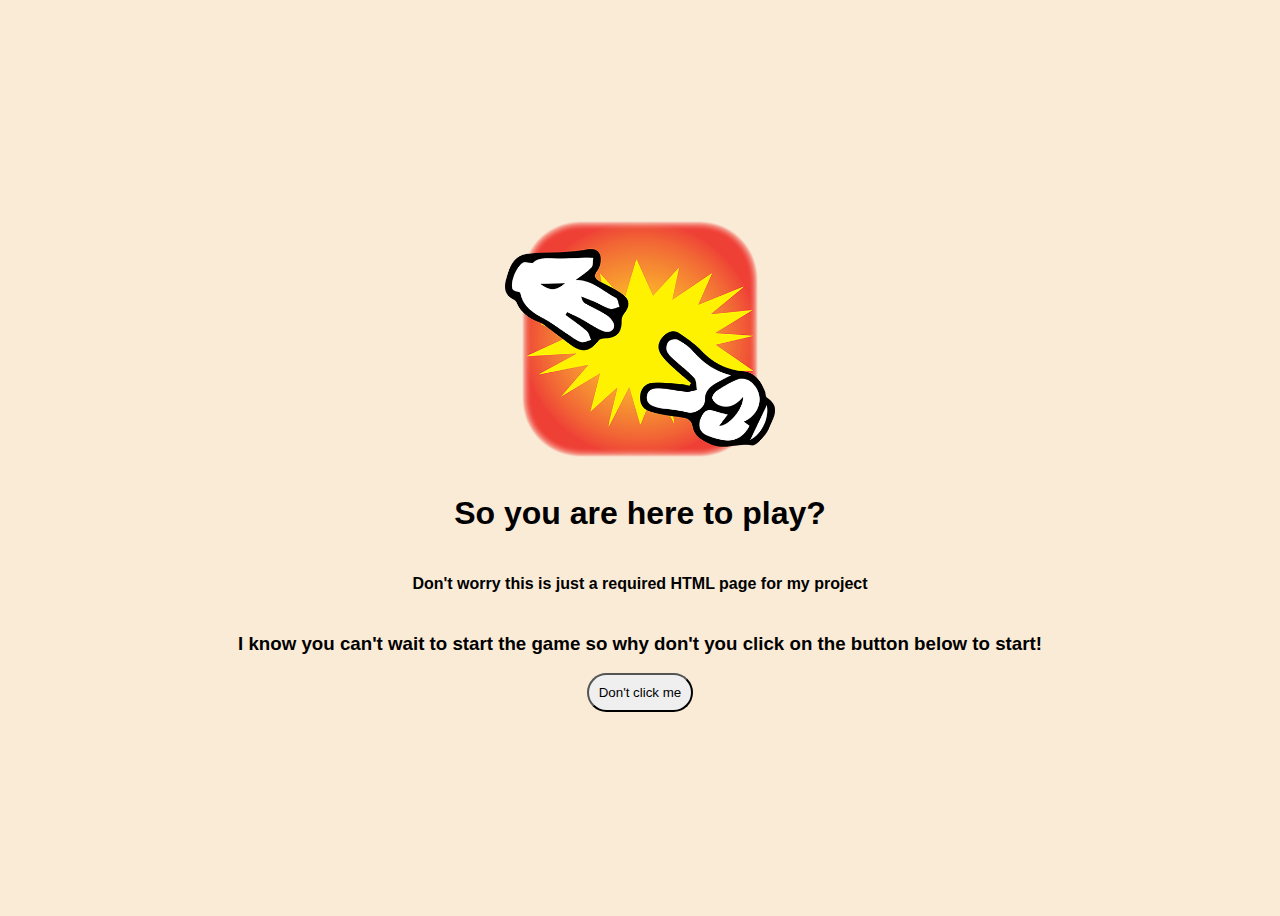
==== index1.html @ e3a5b8c5 "project done" ====
<!DOCTYPE html>
<html lang="en">
<head>
  <meta charset="UTF-8">
  <meta name="viewport" content="width=device-width, initial-scale=1.0">
  <link rel="stylesheet" href="style.css">
  <script src="script.js" defer></script>
  <title>Rock Paper Scissors</title>
</head>
<body>
  <img src="img/unnamed.png" alt="">
  <h1>So you are here to play?</h1>
  <h4>Don't worry this is just a required HTML page for my project</h4>
  <h3>I know you can't wait to start the game so why don't you click on the button below to start!</h3>
  <a href="./index.html">
    <button id="dont">Don't click me</button>
  </a>
</body>
</html>
---- style.css ----
body {
  display: flex;
  flex-direction: column;
  justify-content: center;
  align-items: center;
  height: 100vh;
  background-color: antiquewhite;
  font-family: 'Games', sans-serif;
}

.container {
  text-align: center;
}

.title {
  font-size: 4em;
  margin-bottom: 20px;
  margin-top: 20px;
}

.score-board {
  font-size: 3rem;
  margin-bottom: 20px;
}

.choices {
  display: flex;
  flex-direction: row;
  justify-content: center;
  align-items: center;
  cursor: pointer;
}

.choice img {
  width: 100px;
  height: 100px;
  background-color: crimson;
  border-radius: 20px;
  border: 5px solid;
  cursor: pointer;
  margin-top: 100px;
}

.modal {
  justify-content: center;
  align-items: center;
}

.modal-content {
  padding: 20px;
  border-radius: 5px;
}

.restart-btn {
  display: flex;
  padding: 10px;
  background-color: crimson;
  color: white;
  border-radius: 5px;
  cursor: pointer;
}

#darkMode {
  display: flex;
  flex-direction: column;
  justify-content: center;
  border-radius: 10px;
  padding: 1rem;
  margin-top: 20px;
  background-color: black;
  color: whitesmoke;
  cursor: pointer;
}
#darkMode:hover {
  opacity: 10;
  background-color: darkgrey;
}
#dont {
  border-radius: 30px;
  padding: 10px;
}
img {
  height: 30vh;
  width: 30vh;
}

h1,
h3,
h4 {
  font-family: 'Gill Sans', 'Gill Sans MT', Calibri, 'Trebuchet MS', sans-serif;
}
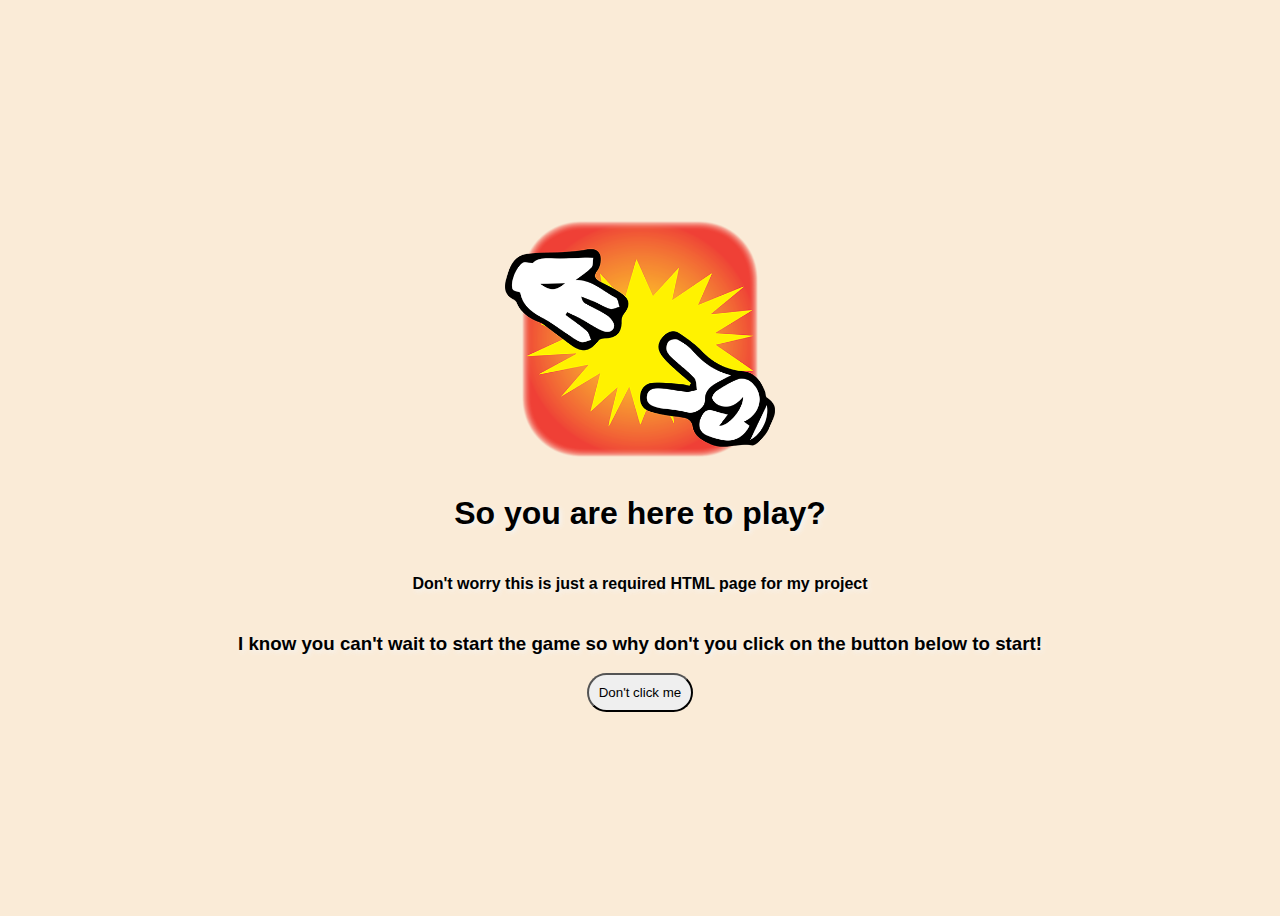
==== commit cbbbef1b: "2player step" ====
--- a/index1.html
+++ b/index1.html
@@ -4,14 +4,20 @@
   <meta charset="UTF-8">
   <meta name="viewport" content="width=device-width, initial-scale=1.0">
   <link rel="stylesheet" href="style.css">
+  <link href="https://fonts.cdnfonts.com/css/vogan" rel="stylesheet">
+  <style>
+    @import url('https://fonts.cdnfonts.com/css/vogan');
+</style>
   <script src="script.js" defer></script>
   <title>Rock Paper Scissors</title>
 </head>
 <body>
   <img src="img/unnamed.png" alt="">
-  <h1>So you are here to play?</h1>
+  <div class="page">
+    <h1>So you are here to play?</h1>
   <h4>Don't worry this is just a required HTML page for my project</h4>
   <h3>I know you can't wait to start the game so why don't you click on the button below to start!</h3>
+  </div>
   <a href="./index.html">
     <button id="dont">Don't click me</button>
   </a>
--- a/style.css
+++ b/style.css
@@ -59,6 +59,10 @@
   border-radius: 5px;
   cursor: pointer;
 }
+.restart-btn:hover {
+  opacity: 10;
+  background-color: darkgray;
+}
 
 #darkMode {
   display: flex;
@@ -84,8 +88,20 @@
   width: 30vh;
 }
 
-h1,
-h3,
-h4 {
-  font-family: 'Gill Sans', 'Gill Sans MT', Calibri, 'Trebuchet MS', sans-serif;
+.page {
+  display: flex;
+  flex-direction: column;
+  align-items: center;
+  font-family: 'Vogan', sans-serif;
+  text-shadow: 2px 2px 5px whitesmoke;
 }
+.player2 {
+  padding: 10px;
+  color: cornflowerblue;
+  border-radius: 40px;
+}
+.player1 {
+  padding: 10px;
+  color: cornflowerblue;
+  border-radius: 40px;
+}
